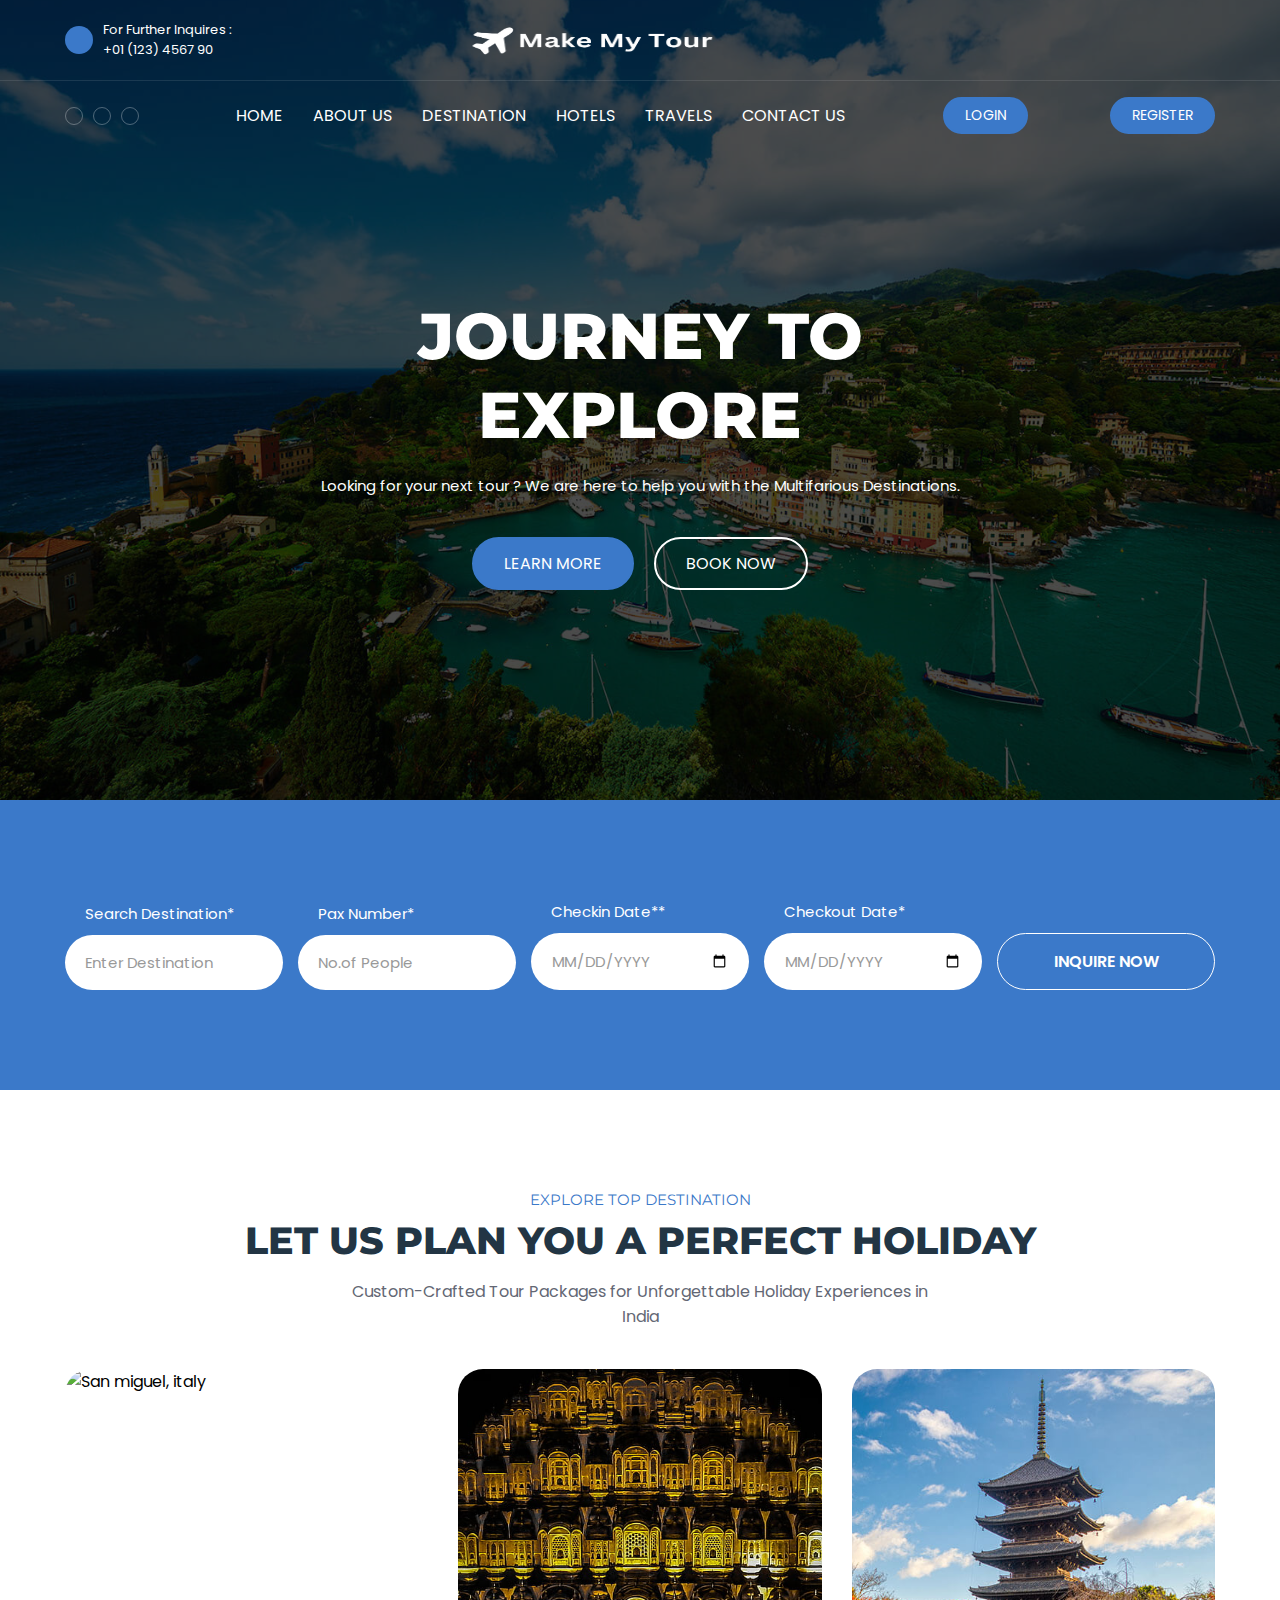
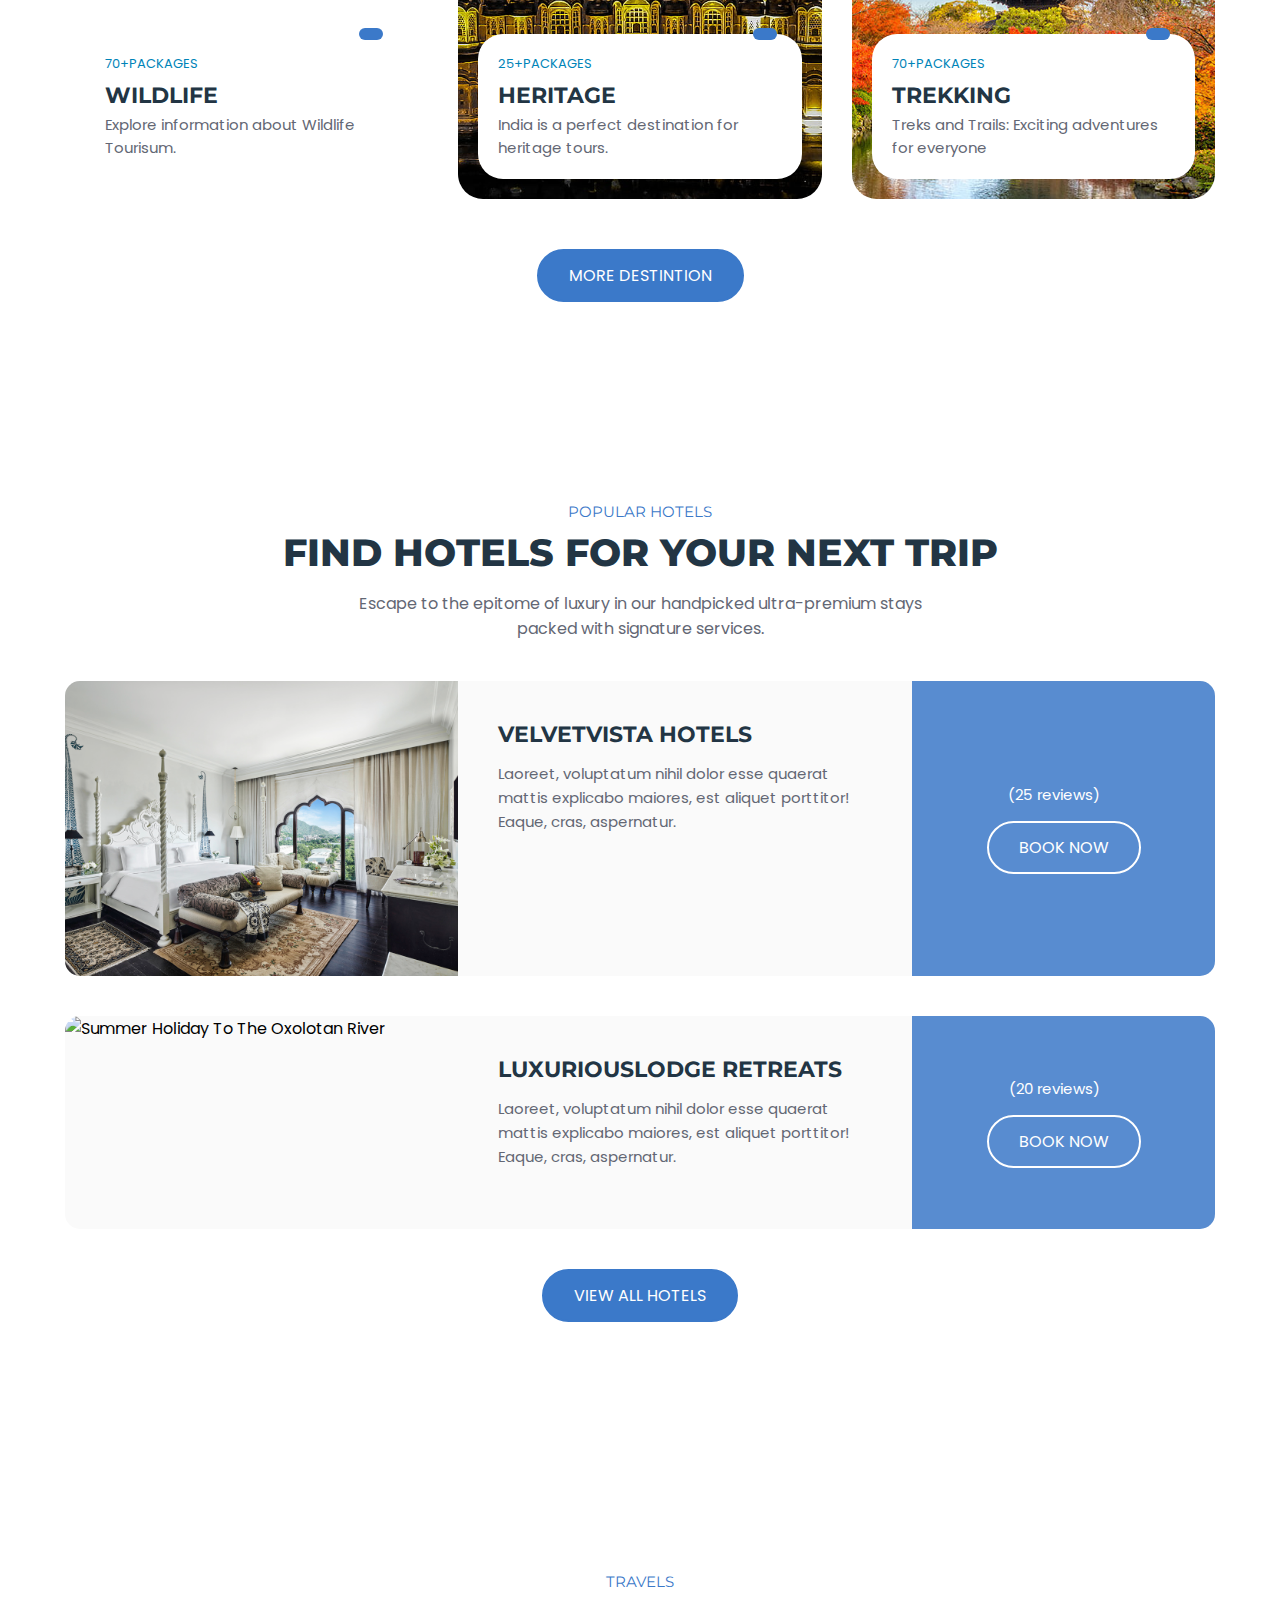
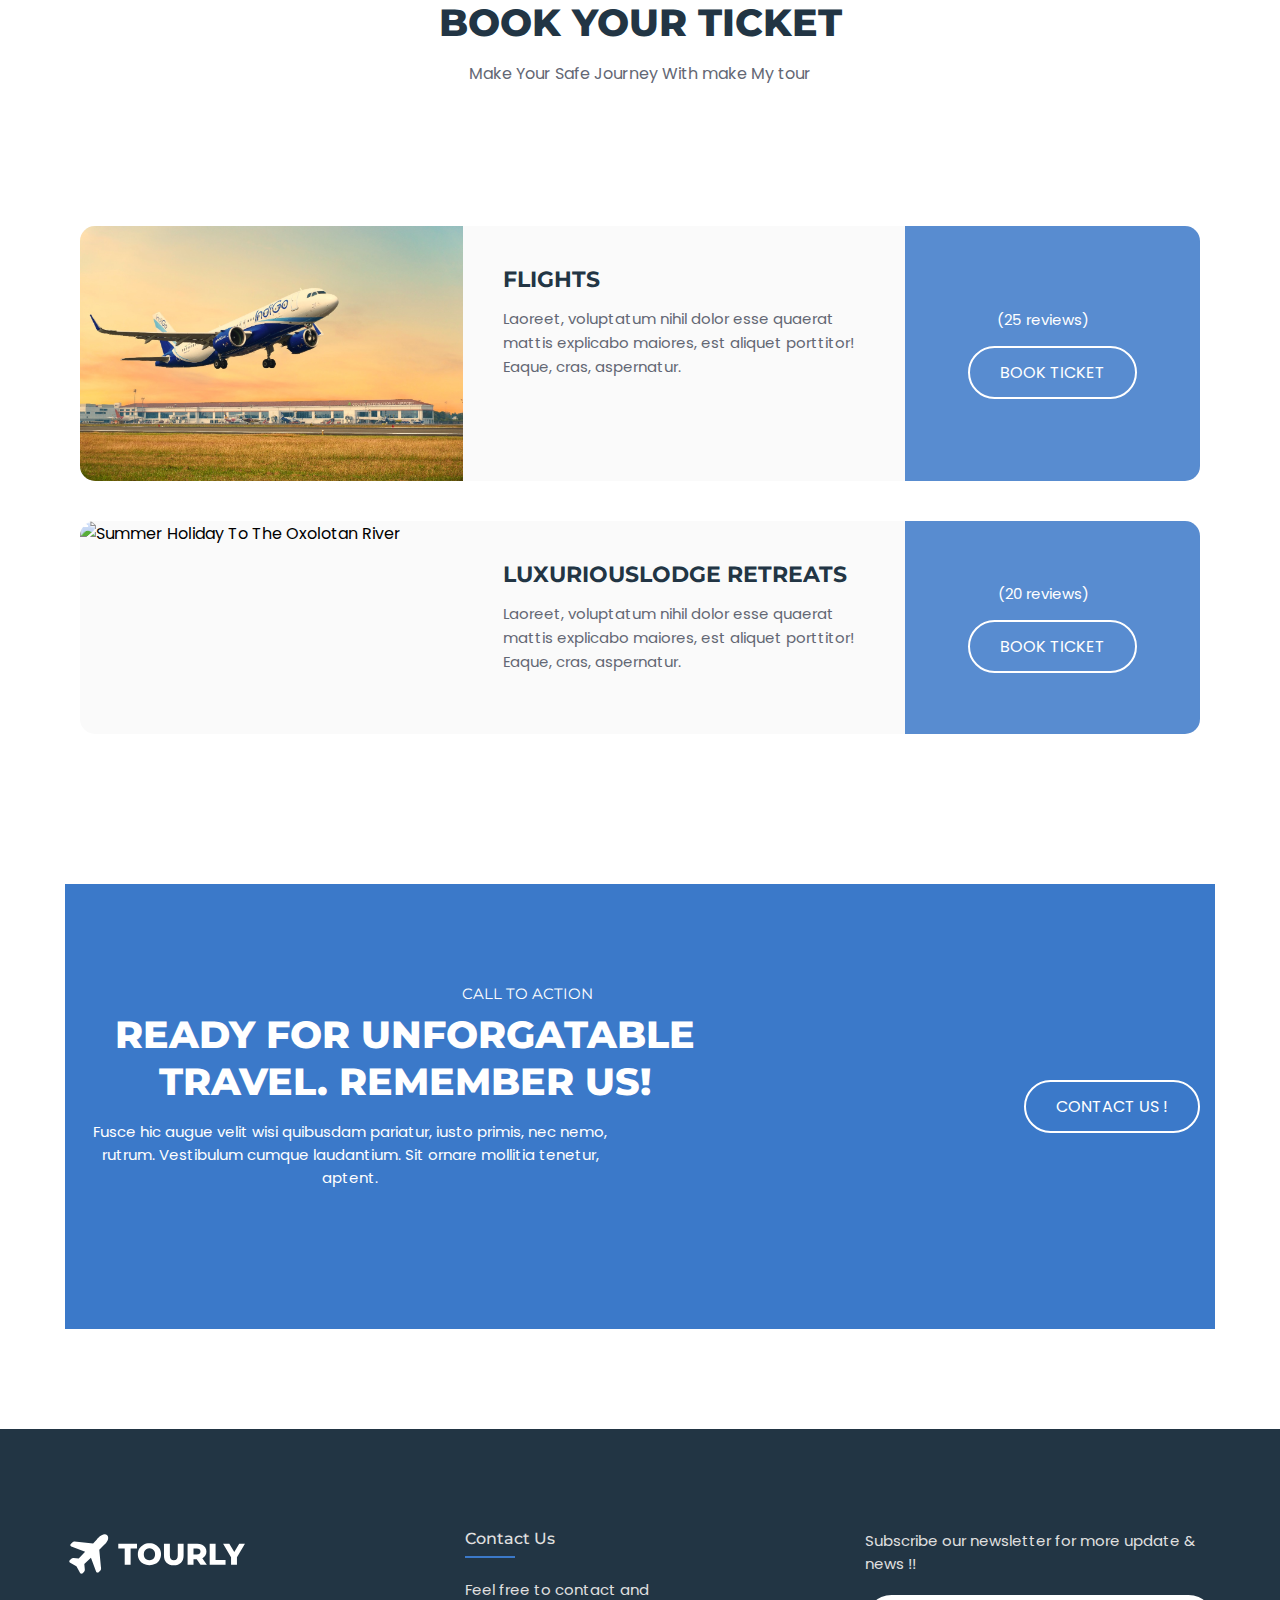
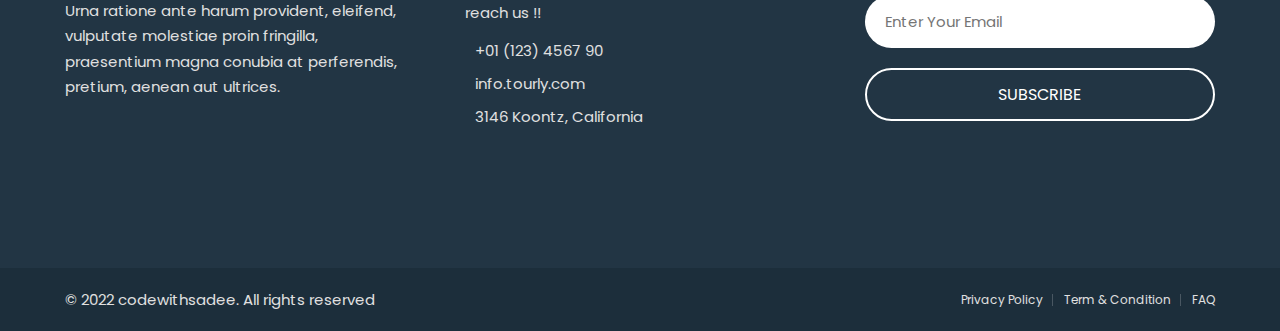
==== index.html @ c863ec4d "Add files via upload" ====
<!DOCTYPE html>
<html lang="en">

<head>
  <meta charset="UTF-8">
  <meta http-equiv="X-UA-Compatible" content="IE=edge">
  <meta name="viewport" content="width=device-width, initial-scale=1.0">
  <title>Travel agancy</title>

  <!-- 
    - favicon
  -->
  <link rel="shortcut icon" href="./favicon.svg" type="image/svg+xml">

  <!-- 
    - custom css link
  -->
  <link rel="stylesheet" href="./assets/css/style.css">

  <!-- 
    - google font link
  -->
  <link rel="preconnect" href="https://fonts.googleapis.com">
  <link rel="preconnect" href="https://fonts.gstatic.com" crossorigin>
  <link
    href="https://fonts.googleapis.com/css2?family=Montserrat:wght@500;600;700;800&family=Poppins:wght@400;500;600;700&display=swap"
    rel="stylesheet">
</head>

<body id="top">

  <!-- 
    - #HEADER
  -->

  <header class="header" data-header>

    <div class="overlay" data-overlay></div>

    <div class="header-top">
      <div class="container">

        <a href="tel:+01123456790" class="helpline-box">

          <div class="icon-box">
            <ion-icon name="call-outline"></ion-icon>
          </div>

          <div class="wrapper">
            <p class="helpline-title">For Further Inquires :</p>

            <p class="helpline-number">+01 (123) 4567 90</p>
          </div>

        </a>

        <!-- <a href="#" class="logo ">
          <img src="./assets/images/logo.svg " alt="Tourly logo"> -->
          <img src="./assets/images/text-secondary__1_-removebg-preview.png" height="50px" width="300px">
          
         
        </a>

        <div class="header-btn-group">

          <button class="search-btn" aria-label="Search">
            <ion-icon name="search"></ion-icon>
          </button>

          <button class="nav-open-btn" aria-label="Open Menu" data-nav-open-btn>
            <ion-icon name="menu-outline"></ion-icon>
          </button>

        </div>

      </div>
    </div>

    <div class="header-bottom">
      <div class="container">

        <ul class="social-list">

          <li>
            <a href="#" class="social-link">
              <ion-icon name="logo-facebook"></ion-icon>
            </a>
          </li>

          <li>
            <a href="#" class="social-link">
              <ion-icon name="logo-twitter"></ion-icon>
            </a>
          </li>

          <li>
            <a href="#" class="social-link">
              <ion-icon name="logo-youtube"></ion-icon>
            </a>
          </li>

        </ul>

        <nav class="navbar" data-navbar>

          <div class="navbar-top">

            <!-- <a href="#" class="logo">
              <img src="./assets/images/logo-blue.svg" alt="Tourly logo">
            </a> -->

            <button class="nav-close-btn" aria-label="Close Menu" data-nav-close-btn>
              <ion-icon name="close-outline"></ion-icon>
            </button>

          </div>

          <ul class="navbar-list">

            <li>
              <a href="#home" class="navbar-link" data-nav-link>home</a>
            </li>

            <li>
              <a href="#" class="navbar-link" data-nav-link>about us</a>
            </li>

            <li>
              <a href="#destination" class="navbar-link" data-nav-link>destination</a>
            </li>

            <li>
              <a href="#package" class="navbar-link" data-nav-link>Hotels</a>
            </li>

            <li>
              <a href="#gallery" class="navbar-link" data-nav-link>Travels</a>
            </li>

            <li>
              <a href="#contact" class="navbar-link" data-nav-link>contact us</a>
            </li>

          </ul>

        </nav>

        <button class="btn btn-primary">Login</button>
        <button class="btn btn-primary">Register</button>

      </div>
    </div>

  </header>





  <main>
    <article>

      <!-- 
        - #HERO
      -->

      <section class="hero" id="home">
        <div class="container">

          <h2 class="h1 hero-title">Journey to explore</h2>

          <p class="hero-text">
            Looking for your next tour ? We are here to help you with the Multifarious Destinations.
          </p>

          <div class="btn-group">
            <button class="btn btn-primary">Learn more</button>

            <button class="btn btn-secondary">Book now</button>
          </div>

        </div>
      </section>





      <!-- 
        - #TOUR SEARCH
      -->

      <section class="tour-search">
        <div class="container">

          <form action="" class="tour-search-form">

            <div class="input-wrapper">
              <label for="destination" class="input-label">Search Destination*</label>

              <input type="text" name="destination" id="destination" required placeholder="Enter Destination"
                class="input-field">
            </div>

            <div class="input-wrapper">
              <label for="people" class="input-label">Pax Number*</label>

              <input type="number" name="people" id="people" required placeholder="No.of People" class="input-field">
            </div>

            <div class="input-wrapper">
              <label for="checkin" class="input-label">Checkin Date**</label>

              <input type="date" name="checkin" id="checkin" required class="input-field">
            </div>

            <div class="input-wrapper">
              <label for="checkout" class="input-label">Checkout Date*</label>

              <input type="date" name="checkout" id="checkout" required class="input-field">
            </div>

            <button type="submit" class="btn btn-secondary">Inquire now</button>

          </form>

        </div>
      </section>





      <!-- 
        - #POPULAR
      -->

      <section class="popular" id="destination">
        <div class="container">

          <p class="section-subtitle">Explore Top Destination</p>

          <h2 class="h2 section-title">Let Us Plan You a Perfect Holiday </h2>

          <p class="section-text">
            Custom-Crafted Tour Packages for Unforgettable Holiday Experiences in India
          </p>

          <ul class="popular-list">

            <li>
              <div class="popular-card">

                <figure class="card-img">
                  <img src="./assets/tour/wildlife.jpg" alt="San miguel, italy" loading="lazy">
                </figure>

                <div class="card-content">

                  <div class="card-rating">
                    <ion-icon name="star"></ion-icon>
                    <ion-icon name="star"></ion-icon>
                    <ion-icon name="star"></ion-icon>
                    <ion-icon name="star"></ion-icon>
                    <ion-icon name="star"></ion-icon>
                  </div>

                  <p class="card-subtitle">
                    <a href="#">70+Packages</a>
                  </p>

                  <h3 class="h3 card-title">
                    <a href="#">Wildlife</a>
                  </h3>

                  <p class="card-text">
                   Explore information about Wildlife Tourisum.
                  </p>

                </div>

              </div>
            </li>

            <li>
              <div class="popular-card">

                <figure class="card-img">
                  <img src="./assets/tour/heritage.jpg" alt="Burj khalifa, dubai" loading="lazy">
                </figure>

                <div class="card-content">

                  <div class="card-rating">
                    <ion-icon name="star"></ion-icon>
                    <ion-icon name="star"></ion-icon>
                    <ion-icon name="star"></ion-icon>
                    <ion-icon name="star"></ion-icon>
                    <ion-icon name="star"></ion-icon>
                  </div>

                  <p class="card-subtitle">
                    <a href="#">25+Packages</a>
                  </p>

                  <h3 class="h3 card-title">
                    <a href="#">Heritage</a>
                  </h3>

                  <p class="card-text">
                  India is a perfect destination for heritage tours.
                  </p>

                </div>

              </div>
            </li>

            <li>
              <div class="popular-card">

                <figure class="card-img">
                  <img src="./assets/images/popular-3.jpg" alt="Kyoto temple, japan" loading="lazy">
                </figure>

                <div class="card-content">

                  <div class="card-rating">
                    <ion-icon name="star"></ion-icon>
                    <ion-icon name="star"></ion-icon>
                    <ion-icon name="star"></ion-icon>
                    <ion-icon name="star"></ion-icon>
                    <ion-icon name="star"></ion-icon>
                  </div>

                  <p class="card-subtitle">
                    <a href="#">70+Packages</a>
                  </p>

                  <h3 class="h3 card-title">
                    <a href="#">Trekking</a>
                  </h3>

                  <p class="card-text">
                    Treks and Trails: Exciting adventures for everyone
                  </p>

                </div>

              </div>
            </li>

          </ul>

          <button class="btn btn-primary">More destintion</button>

        </div>
      </section>





      <!-- 
        - #PACKAGE
      -->

      <section class="package" id="package">
        <div class="container">

          <p class="section-subtitle">Popular Hotels</p>

          <h2 class="h2 section-title">Find hotels for your next trip</h2>

          <p class="section-text">
            Escape to the epitome of luxury in our handpicked ultra-premium stays packed with signature services.
          </p>

          <ul class="package-list">

            <li>
              <div class="package-card">

                <figure class="card-banner">
                  <img src="./assets/tour/hotel2.jpg" alt="Experience The Great Holiday On Beach" loading="lazy">
                </figure>

                <div class="card-content">

                  <h3 class="h3 card-title">VelvetVista Hotels</h3>

                  <p class="card-text">
                    Laoreet, voluptatum nihil dolor esse quaerat mattis explicabo maiores, est aliquet porttitor! Eaque,
                    cras, aspernatur.
                  </p>
                </div>

                <div class="card-price">

                  <div class="wrapper">

                    <p class="reviews">(25 reviews)</p>

                    <div class="card-rating">
                      <ion-icon name="star"></ion-icon>
                      <ion-icon name="star"></ion-icon>
                      <ion-icon name="star"></ion-icon>
                      <ion-icon name="star"></ion-icon>
                      <ion-icon name="star"></ion-icon>
                    </div>

                  </div>

                 

                  <button class="btn btn-secondary">Book Now</button>

                </div>

              </div>
            </li>

            <li>
              <div class="package-card">

                <figure class="card-banner">
                  <img src="./assets/tour/hotel3.jpg" alt="Summer Holiday To The Oxolotan River" loading="lazy">
                </figure>

                <div class="card-content">

                  <h3 class="h3 card-title">LuxuriousLodge Retreats</h3>

                  <p class="card-text">
                    Laoreet, voluptatum nihil dolor esse quaerat mattis explicabo maiores, est aliquet porttitor! Eaque,
                    cras, aspernatur.
                  </p>

                 
                </div>

                <div class="card-price">

                  <div class="wrapper">

                    <p class="reviews">(20 reviews)</p>

                    <div class="card-rating">
                      <ion-icon name="star"></ion-icon>
                      <ion-icon name="star"></ion-icon>
                      <ion-icon name="star"></ion-icon>
                      <ion-icon name="star"></ion-icon>
                      <ion-icon name="star"></ion-icon>
                    </div>

                  </div>

                  

                  <button class="btn btn-secondary">Book Now</button>

                </div>

              </div>
            </li>
          <button class="btn btn-primary">View All Hotels</button>

        </div>
      </section>

      <!-- 
        - #GALLERY
      -->

      <section class="gallery" id="gallery">
        <div class="container">

          <p class="section-subtitle">Travels</p>

          <h2 class="h2 section-title">Book Your Ticket</h2>

          <p class="section-text">
            Make Your Safe Journey With make My tour
          </p>
          <section class="package" id="package">
            <div class="container">
    
             
    
              <ul class="package-list">
    
                <li>
                  <div class="package-card">
    
                    <figure class="card-banner">
                      <img src="./assets/tour/flight.jpeg" alt="Experience The Great Holiday On Beach" loading="lazy">
                    </figure>
    
                    <div class="card-content">
    
                      <h3 class="h3 card-title">Flights</h3>
    
                      <p class="card-text">
                        Laoreet, voluptatum nihil dolor esse quaerat mattis explicabo maiores, est aliquet porttitor! Eaque,
                        cras, aspernatur.
                      </p>
                    </div>
    
                    <div class="card-price">
    
                      <div class="wrapper">
    
                        <p class="reviews">(25 reviews)</p>
    
                        <div class="card-rating">
                          <ion-icon name="star"></ion-icon>
                          <ion-icon name="star"></ion-icon>
                          <ion-icon name="star"></ion-icon>
                          <ion-icon name="star"></ion-icon>
                          <ion-icon name="star"></ion-icon>
                        </div>
    
                      </div>
    
                     
    
                      <button class="btn btn-secondary">Book Ticket</button>
    
                    </div>
    
                  </div>
                </li>
    
                <li>
                  <div class="package-card">
    
                    <figure class="card-banner">
                      <img src="./assets/tour/TRAIN.cms" alt="Summer Holiday To The Oxolotan River" loading="lazy">
                    </figure>
    
                    <div class="card-content">
    
                      <h3 class="h3 card-title">LuxuriousLodge Retreats</h3>
    
                      <p class="card-text">
                        Laoreet, voluptatum nihil dolor esse quaerat mattis explicabo maiores, est aliquet porttitor! Eaque,
                        cras, aspernatur.
                      </p>
    
                     
                    </div>
    
                    <div class="card-price">
    
                      <div class="wrapper">
    
                        <p class="reviews">(20 reviews)</p>
    
                        <div class="card-rating">
                          <ion-icon name="star"></ion-icon>
                          <ion-icon name="star"></ion-icon>
                          <ion-icon name="star"></ion-icon>
                          <ion-icon name="star"></ion-icon>
                          <ion-icon name="star"></ion-icon>
                        </div>
    
                      </div>
    
                      
    
                      <button class="btn btn-secondary">Book Ticket</button>
    
                    </div>
    
                  </div>
                </li>
              
    
            </div>
          </section>
         



      <!-- 
        - #CTA
      -->

      <section class="cta" id="contact">
        <div class="container">

          <div class="cta-content">
            <p class="section-subtitle">Call To Action</p>

            <h2 class="h2 section-title">Ready For Unforgatable Travel. Remember Us!</h2>

            <p class="section-text">
              Fusce hic augue velit wisi quibusdam pariatur, iusto primis, nec nemo, rutrum. Vestibulum cumque
              laudantium. Sit ornare
              mollitia tenetur, aptent.
            </p>
          </div>

          <button class="btn btn-secondary">Contact Us !</button>

        </div>
      </section>

    </article>
  </main>





  <!-- 
    - #FOOTER
  -->

  <footer class="footer">

    <div class="footer-top">
      <div class="container">

        <div class="footer-brand">

          <a href="#" class="logo">
            <img src="./assets/images/logo.svg" alt="Tourly logo">
          </a>

          <p class="footer-text">
            Urna ratione ante harum provident, eleifend, vulputate molestiae proin fringilla, praesentium magna conubia
            at
            perferendis, pretium, aenean aut ultrices.
          </p>

        </div>

        <div class="footer-contact">

          <h4 class="contact-title">Contact Us</h4>

          <p class="contact-text">
            Feel free to contact and reach us !!
          </p>

          <ul>

            <li class="contact-item">
              <ion-icon name="call-outline"></ion-icon>

              <a href="tel:+01123456790" class="contact-link">+01 (123) 4567 90</a>
            </li>

            <li class="contact-item">
              <ion-icon name="mail-outline"></ion-icon>

              <a href="mailto:info.tourly.com" class="contact-link">info.tourly.com</a>
            </li>

            <li class="contact-item">
              <ion-icon name="location-outline"></ion-icon>

              <address>3146 Koontz, California</address>
            </li>

          </ul>

        </div>

        <div class="footer-form">

          <p class="form-text">
            Subscribe our newsletter for more update & news !!
          </p>

          <form action="" class="form-wrapper">
            <input type="email" name="email" class="input-field" placeholder="Enter Your Email" required>

            <button type="submit" class="btn btn-secondary">Subscribe</button>
          </form>

        </div>

      </div>
    </div>

    <div class="footer-bottom">
      <div class="container">

        <p class="copyright">
          &copy; 2022 <a href="">codewithsadee</a>. All rights reserved
        </p>

        <ul class="footer-bottom-list">

          <li>
            <a href="#" class="footer-bottom-link">Privacy Policy</a>
          </li>

          <li>
            <a href="#" class="footer-bottom-link">Term & Condition</a>
          </li>

          <li>
            <a href="#" class="footer-bottom-link">FAQ</a>
          </li>

        </ul>

      </div>
    </div>

  </footer>





  <!-- 
    - #GO TO TOP
  -->

  <a href="#top" class="go-top" data-go-top>
    <ion-icon name="chevron-up-outline"></ion-icon>
  </a>





  <!-- 
    - custom js link
  -->
  <script src="./assets/js/script.js"></script>

  <!-- 
    - ionicon link
  -->
  <script type="module" src="https://unpkg.com/ionicons@5.5.2/dist/ionicons/ionicons.esm.js"></script>
  <script nomodule src="https://unpkg.com/ionicons@5.5.2/dist/ionicons/ionicons.js"></script>

</body>

</html>
---- assets/css/style.css ----
:root {



  --united-nations-blue: hsl(214, 56%, 58%);
  --bright-navy-blue: hsl(214, 57%, 51%);
  --spanish-gray: hsl(0, 0%, 60%);
  --black-coral: hsl(225, 8%, 42%);
  --oxford-blue: hsl(208, 97%, 12%);
  --yale-blue: hsl(214, 72%, 33%);
  --blue-ncs: hsl(197, 100%, 36%);
  --gunmetal: hsl(206, 34%, 20%);
  --gainsboro: hsl(0, 0%, 88%);
  --cultured: hsl(0, 0%, 98%);
  --white: hsl(0, 0%, 100%);
  --black: hsl(0, 0%, 0%);
  --onyx: hsl(0, 0%, 25%);
  --jet: hsl(0, 0%, 20%);

 

  --ff-poppins: "Poppins", sans-serif;
  --ff-montserrat: "Montserrat", sans-serif;

  --fs-1: calc(20px + 3.5vw);
  --fs-2: calc(18px + 1.6vw);
  --fs-3: calc(16px + 0.45vw);
  --fs-4: 15px;
  --fs-5: 14px;
  --fs-6: 13px;
  --fs-7: 12px;
  --fs-8: 11px;

  --fw-500: 500;
  --fw-600: 600;
  --fw-700: 700;
  --fw-800: 800;

  /**
   * transition
   */

  --transition: 0.25s ease-in-out;

  /**
   * spacing
   */

  --section-padding: 60px;

  /**
   * border-radius
   */

  --radius-15: 15px;
  --radius-25: 25px;

}





/*-----------------------------------*\
 * #RESET
\*-----------------------------------*/

*, *::before, *::after {
  margin: 0;
  padding: 0;
  box-sizing: border-box;
}

li { list-style: none; }

a { text-decoration: none; }

a,
img,
span,
input,
label,
button,
ion-icon { display: block; }

input,
button {
  background: none;
  border: none;
  font: inherit;
}

button { cursor: pointer; }

input { width: 100%; }

ion-icon { pointer-events: none; }

html {
  font-family: var(--ff-poppins);
  scroll-behavior: smooth;
}

body { background: var(--white); }





/*-----------------------------------*\
 * #REUSED STYLE
\*-----------------------------------*/

.container { padding-inline: 15px; }

.btn {
  color: var(--white);
  text-transform: uppercase;
  font-size: var(--fs-5);
  border-radius: 100px;
  padding: var(--padding, 8px 18px);
  border: var(--border-width, 2px) solid transparent;
  transition: var(--transition);
}

.btn-primary {
  background: var(--bright-navy-blue);
  border-color: var(--bright-navy-blue);
}

.btn-primary:is(:hover, :focus) {
  background: var(--yale-blue);
  border-color: var(--yale-blue);
}

.btn-secondary { border-color: var(--white); }

.btn-secondary:is(:hover, :focus) { background: hsla(0, 0%, 100%, 0.1); }

.h1,
.h2,
.h3 {
  font-weight: var(--fw-800);
  font-family: var(--ff-montserrat);
  text-transform: uppercase;
}

.h1 {
  color: var(--white);
  font-size: var(--fs-1);
}

.h2,
.h3 { color: var(--gunmetal); }

.h2 { font-size: var(--fs-2); }

.h3 {
  font-size: var(--fs-3);
  font-weight: var(--fw-700);
}

.section-subtitle {
  color: var(--bright-navy-blue);
  font-size: var(--fs-5);
  text-transform: uppercase;
  font-family: var(--ff-montserrat);
  margin-bottom: 8px;
}

.section-title { margin-bottom: 15px; }

.section-text {
  color: var(--black-coral);
  margin-bottom: 30px;
}

.card-text {
  color: var(--black-coral);
  font-size: var(--fs-5);
}





/*-----------------------------------*\
 * #HEADER
\*-----------------------------------*/

.header {
  position: absolute;
  top: 0;
  left: 0;
  width: 100%;
  padding-top: 61px;
  z-index: 4;
}

.header-top {
  position: absolute;
  top: 0;
  left: 0;
  width: 100%;
  transition: var(--transition);
  border-bottom: 1px solid hsla(0, 0%, 100%, 0.1);
  padding-block: 15px;
  z-index: 1;
}

.header.active .header-top {
  position: fixed;
  background: var(--gunmetal);
}

.header-top .container {
  display: grid;
  grid-template-columns: repeat(3, 1fr);
  justify-items: flex-start;
  align-items: center;
}

.helpline-box .wrapper { display: none; }

.helpline-box .icon-box {
  background: var(--bright-navy-blue);
  padding: 6px;
  border-radius: 50%;
  color: var(--white);
}

.helpline-box .icon-box ion-icon { --ionicon-stroke-width: 40px; }

.header-top .logo { margin-inline: auto; }

.header-top .logo img { max-width: 100px; }

.header-btn-group {
  justify-self: flex-end;
  display: flex;
  align-items: center;
  gap: 10px;
  color: var(--white);
}

.search-btn,
.nav-open-btn {
  font-size: 30px;
  color: inherit;
}

.search-btn { font-size: 20px; }

.header-bottom { border-bottom: 1px solid hsla(0, 0%, 100%, 0.1); }

.header-bottom .container {
  display: flex;
  justify-content: space-between;
  align-items: center;
  padding-block: 15px;
}

.social-list {
  display: flex;
  align-items: center;
  gap: 5px;
}

.social-link {
  color: var(--white);
  padding: 8px;
  border: 1px solid hsla(0, 0%, 100%, 0.3);
  border-radius: 50%;
  font-size: 15px;
  transition: var(--transition);
}

.social-link:is(:hover, :focus) { background: hsla(0, 0%, 100%, 0.2); }

.header .btn { --padding: 4px 20px; }

.header .navbar {
  position: fixed;
  top: 0;
  right: -300px;
  width: 100%;
  max-width: 300px;
  height: 100%;
  background: var(--white);
  visibility: hidden;
  pointer-events: none;
  transition: 0.15s ease-in;
  z-index: 3;
}

.navbar.active {
  right: 0;
  visibility: visible;
  pointer-events: all;
  transition: 0.25s ease-out;
}

.navbar-top {
  display: flex;
  justify-content: space-between;
  align-items: center;
  padding: 40px 15px;
}

.navbar-top .logo img { width: 150px; }

.nav-close-btn {
  font-size: 20px;
  color: var(--bright-navy-blue);
}

.nav-close-btn ion-icon { --ionicon-stroke-width: 80px; }

.navbar-list { border-top: 1px solid hsla(0, 0%, 0%, 0.1); }

.navbar-list li { border-bottom: 1px solid hsla(0, 0%, 0%, 0.1); }

.navbar-link {
  padding: 15px 20px;
  color: var(--jet);
  font-weight: var(--fw-500);
  font-size: var(--fs-4);
  transition: var(--transition);
  text-transform: capitalize;
}

.navbar-link:is(:hover, :focus) { color: var(--bright-navy-blue); }

.overlay {
  position: fixed;
  inset: 0;
  background: var(--black);
  opacity: 0;
  pointer-events: none;
  z-index: 2;
  transition: var(--transition);
}

.overlay.active {
  opacity: 0.7;
  pointer-events: all;
}





/*-----------------------------------*\
 * #HERO
\*-----------------------------------*/

.hero {
  background-image: url("../images/hero-banner.jpg");
  background-repeat: no-repeat;
  background-size: cover;
  background-position: center;
  background-color: hsla(0, 0%, 0%, 0.7);
  background-blend-mode: overlay;
  display: grid;
  place-items: center;
  min-height: 600px;
  text-align: center;
  padding-top: 125px;
}

.hero-title { margin-bottom: 20px; }

.hero-text {
  color: var(--white);
  font-size: var(--fs-5);
  margin-bottom: 40px;
}

.btn-group {
  display: flex;
  flex-wrap: wrap;
  justify-content: center;
  align-items: center;
  gap: 10px;
}





/*-----------------------------------*\
 * #TOUR SEARCH
\*-----------------------------------*/

.tour-search {
  background: var(--bright-navy-blue);
  padding-block: var(--section-padding);
}

.tour-search-form .input-label {
  color: var(--white);
  font-size: var(--fs-4);
  margin-left: 20px;
  margin-bottom: 10px;
}

.tour-search-form .input-field {
  background: var(--white);
  padding: 10px 15px;
  font-size: var(--fs-5);
  border-radius: 50px;
}

.tour-search-form .input-field::placeholder { color: var(--spanish-gray); }

.tour-search-form .input-field::-webkit-datetime-edit {
  color: var(--spanish-gray);
  text-transform: uppercase;
}

.tour-search-form .input-wrapper { margin-bottom: 15px; }

.tour-search .btn {
  width: 100%;
  --border-width: 1px;
  font-weight: var(--fw-600);
  margin-top: 35px;
}





/*-----------------------------------*\
 * #POPULAR
\*-----------------------------------*/

.popular { padding-block: var(--section-padding); }

.popular-list,
.popular-list > li:not(:last-child) { margin-bottom: 30px; }

.popular-card {
  position: relative;
  overflow: hidden;
  border-radius: var(--radius-25);
  height: 430px;
}

.popular-card .card-img { height: 100%; }

.popular-card .card-img img {
  width: 100%;
  height: 100%;
  object-fit: cover;
}

.popular-card .card-content {
  position: absolute;
  bottom: 20px;
  left: 20px;
  right: 20px;
  background: var(--white);
  border-radius: var(--radius-25);
  padding: 20px;
}


.popular-card .card-rating {
  background: var(--bright-navy-blue);
  color: var(--white);
  position: absolute;
  top: 0;
  right: 25px;
  display: flex;
  align-items: center;
  gap: 1px;
  transform: translateY(-50%);
  padding: 6px 10px;
  border-radius: 20px;
  font-size: 14px;
}

.popular-card .card-subtitle {
  color: var(--blue-ncs);
  font-size: var(--fs-6);
  text-transform: uppercase;
  margin-bottom: 8px;
}

.popular-card .card-title { margin-bottom: 5px; }

.popular-card :is(.card-subtitle, .card-title) > a { color: inherit; }

.popular .btn { margin-inline: auto; }





/*-----------------------------------*\
 * #PACKAGE
\*-----------------------------------*/

.package { padding-block: var(--section-padding); }

.package-list { margin-bottom: 40px; }

.package-list > li:not(:last-child) { margin-bottom: 30px; }

.package-card {
  background: var(--cultured);
  overflow: hidden;
  border-radius: 15px;
}

.package-card .card-banner { height: 250px; }

.package-card .card-banner img {
  width: 100%;
  height: 100%;
  object-fit: cover;
}

.package-card .card-content { padding: 30px 20px; }

.package-card .card-title { margin-bottom: 15px; }

.package-card .card-text {
  line-height: 1.6;
  margin-bottom: 20px;
}

.card-meta-list {
  background: var(--white);
  max-width: max-content;
  display: flex;
  flex-wrap: wrap;
  justify-content: center;
  align-items: center;
  padding: 8px;
  box-shadow: 0 0 5px hsla(0, 0%, 0%, 0.15);
  border-radius: 50px;
}

.card-meta-item { position: relative; }

.card-meta-item:not(:last-child)::after {
  content: "";
  position: absolute;
  top: 4px;
  right: -1px;
  bottom: 4px;
  width: 1px;
  background: hsla(0, 0%, 0%, 0.3);
}

.meta-box {
  display: flex;
  justify-content: center;
  align-items: center;
  gap: 5px;
  padding-inline: 9px;
  color: var(--black-coral);
  font-size: var(--fs-8);
}

.meta-box > ion-icon {
  color: var(--bright-navy-blue);
  font-size: 13px;
}

.package-card .card-price {
  background: var(--united-nations-blue);
  color: var(--white);
  padding: 25px 20px;
  text-align: center;
}

.package-card .card-price .wrapper {
  display: flex;
  flex-wrap: wrap;
  justify-content: center;
  align-items: center;
  gap: 5px 15px;
  margin-bottom: 10px;
}

.package-card .card-price .reviews { font-size: var(--fs-5); }

.package-card .card-rating {
  display: flex;
  justify-content: center;
  align-items: center;
  gap: 1px;
  font-size: 14px;
}

.package-card .card-rating ion-icon:last-child { color: hsl(0, 0%, 80%); }

.package-card .price {
  font-size: var(--fs-2);
  font-family: var(--ff-montserrat);
  font-weight: var(--fw-800);
  margin-bottom: 20px;
}

.package-card .price span {
  font-size: var(--fs-7);
  font-weight: initial;
}

.package .btn { margin-inline: auto; }





/*-----------------------------------*\
 * #GALLERY
\*-----------------------------------*/

.gallery { padding-block: var(--section-padding); }

.gallery-list {
  display: grid;
  grid-template-columns: 1fr 1fr;
  gap: 10px;
}

.gallery-image {
  width: 100%;
  height: 100%;
  border-radius: var(--radius-15);
  overflow: hidden;
}

.gallery-item:nth-child(3) { grid-area: 1 / 2 / 3 / 3; }

.gallery-image img {
  width: 100%;
  height: 100%;
  object-fit: cover;
}





/*-----------------------------------*\
 * #CTA
\*-----------------------------------*/

.cta {
  background: var(--bright-navy-blue);
  padding-block: var(--section-padding);
}

.cta :is(.section-subtitle, .section-title, .section-text) { color: var(--white); }

.cta .section-text { font-size: var(--fs-5); }





/*-----------------------------------*\
 * #FOOTER
\*-----------------------------------*/

.footer-top {
  background: var(--gunmetal);
  padding-block: var(--section-padding);
  color: var(--gainsboro);
}

.footer-brand { margin-bottom: 30px; }

.footer-brand img { width: 180px; }

.footer-brand .logo { margin-bottom: 20px; }

.footer-text {
  font-size: var(--fs-5);
  line-height: 1.7;
}

.footer-contact { margin-bottom: 30px; }

.contact-title {
  position: relative;
  font-family: var(--ff-montserrat);
  font-weight: var(--fw-500);
  margin-bottom: 30px;
}

.contact-title::after {
  content: "";
  position: absolute;
  bottom: -10px;
  left: 0;
  width: 50px;
  height: 2px;
  background: var(--bright-navy-blue);
}

.contact-text {
  font-size: var(--fs-5);
  margin-bottom: 15px;
  max-width: 200px;
}

.contact-item {
  display: flex;
  justify-content: flex-start;
  align-items: center;
  gap: 10px;
  margin-bottom: 10px;
}

.contact-item ion-icon { --ionicon-stroke-width: 40px; }

.contact-link,
address {
  font-style: normal;
  color: var(--gainsboro);
  font-size: var(--fs-5);
}

.contact-link:is(:hover, :focus) { color: var(--white); }

.form-text {
  font-size: var(--fs-5);
  margin-bottom: 20px;
}

.footer-form .input-field {
  background: var(--white);
  font-size: var(--fs-5);
  padding: 15px 20px;
  border-radius: 100px;
  margin-bottom: 10px;
}

.footer-form .btn { width: 100%; }

.footer-bottom {
  --gunmetal: hsl(205, 36%, 17%);
  background: var(--gunmetal);
  padding-block: 20px;
  text-align: center;
}

.copyright {
  color: var(--gainsboro);
  font-size: var(--fs-5);
  margin-bottom: 10px;
}

.copyright a {
  color: inherit;
  display: inline-block;
}

.copyright a:is(:hover, :focus) { color: var(--white); }

.footer-bottom-list {
  display: flex;
  align-items: center;
  justify-content: center;
  gap: 21px;
}

.footer-bottom-list > li { position: relative; }

.footer-bottom-list > li:not(:last-child)::after {
  content: "";
  position: absolute;
  top: 3px;
  right: -10px;
  bottom: 3px;
  width: 1px;
  background: hsla(0, 0%, 100%, 0.2);
}

.footer-bottom-link {
  color: var(--gainsboro);
  font-size: var(--fs-7);
  transition: var(--transition);
}

.footer-bottom-link:is(:hover, :focus) { color: var(--white); }





/*-----------------------------------*\
 * #GO TO TOP
\*-----------------------------------*/

.go-top {
  position: fixed;
  bottom: 15px;
  right: 15px;
  width: 35px;
  height: 35px;
  background: var(--bright-navy-blue);
  color: var(--white);
  display: grid;
  place-items: center;
  font-size: 18px;
  border-radius: 6px;
  box-shadow: 0 1px 3px hsla(0, 0%, 0%, 0.5);
  opacity: 0;
  transform: translateY(10px);
  visibility: hidden;
  transition: var(--transition);
}

.go-top.active {
  opacity: 0.8;
  transform: translateY(0);
  visibility: visible;
}

.go-top:is(:hover, :focus) { opacity: 1; }





/*-----------------------------------*\
 * #MEDIA QUERIES
\*-----------------------------------*/

/**
 * responsive for larger than 580px screen
 */

@media (min-width: 580px) {

  /**
   * REUSED STYLE
   */

  .container {
    max-width: 580px;
    margin-inline: auto;
  }

  .btn {
    --fs-5: 16px;
    --padding: 12px 30px;
  }

  section:not(.cta) :is(.section-subtitle, .section-title, .section-text) {
    text-align: center;
  }

  .section-text { margin-bottom: 40px; }

  .card-text { --fs-5: 15px; }



  /**
   * HEADER
   */

  .header { padding-top: 83px; }

  .helpline-box .icon-box { padding: 14px; }

  .header-top .logo img { max-width: unset; }

  .search-btn { font-size: 30px; }

  .nav-open-btn { font-size: 40px; }

  .header .btn {
    --fs-5: 14px;
    --padding: 6px 20px;
  }



  /**
   * HERO
   */

  .hero {
    min-height: 800px;
    padding-top: 85px;
  }

  .hero-text { --fs-5: 15px; }

  .btn-group { gap: 20px; }



  /**
   * TOUR SEARCH
   */

  .tour-search-form {
    display: grid;
    grid-template-columns: 1fr 1fr;
    align-items: flex-end;
    gap: 15px;
  }

  .tour-search-form .input-wrapper { margin-bottom: 0; }

  .tour-search-form .input-field { padding: 16px 20px; }

  .tour-search .btn {
    grid-column: span 2;
    margin-top: 20px;
  }



  /**
   * POPULAR
   */

  .popular-card .card-content { right: auto; }



  /**
   * FOOTER
   */

  .footer .container {
    display: grid;
    grid-template-columns: 1fr 1fr;
    gap: 30px;
  }

  .footer-form { grid-column: span 2; }

  .footer-bottom { text-align: left; }

  .copyright { margin-bottom: 0; }

  .footer-bottom-list { justify-content: flex-end; }

}





/**
 * responsive for larger than 768px screen
 */

@media (min-width: 768px) {

  /**
   * CUSTOM PROPERTY
   */

  :root {

    /**
     * typography
     */

    --fs-5: 15px;

  }



  /**
   * REUSED STYLE
   */

  .container { max-width: 800px; }

  .section-text {
    max-width: 60ch;
    margin-inline: auto;
  }



  /**
   * HEADER
   */

  .helpline-box {
    display: flex;
    justify-content: flex-start;
    align-items: center;
    gap: 10px;
  }

  .helpline-box .wrapper {
    display: block;
    color: var(--white);
    font-size: var(--fs-6);
  }

  .social-list { gap: 10px; }



  /**
   * POPULAR
   */

  .popular-list {
    display: grid;
    grid-template-columns: 1fr 1fr;
    gap: 30px;
    margin-bottom: 50px;
  }

  .popular-list > li:not(:last-child) { margin-bottom: 0; }

  .popular-card .card-content { right: 20px; }



  /**
   * PACKAGE
   */

  .package-list { margin-bottom: 50px; }

  .package-list > li:not(:last-child) { margin-bottom: 40px; }

  .package-card {
    display: grid;
    grid-template-columns: 1.3fr 1.5fr 1fr;
  }

  .package-card .card-banner { height: 100%; }

  .package-card .card-content { padding: 40px; }

  .package-card .card-price {
    display: grid;
    place-content: center;
  }

  .package-card .card-price .wrapper { margin-bottom: 15px; }



  /**
   * GALLERY
   */

  .gallery { padding-bottom: calc(var(--section-padding * 2)); }

  .gallery-list {
    grid-template-columns: repeat(3, 1fr);
    gap: 20px;
  }

  .gallery-image { border-radius: var(--radius-25); }



  /**
   * CTA
   */

  .cta .container {
    display: flex;
    justify-content: space-between;
    align-items: center;
  }

  .cta-content { width: calc(100% - 225px); }

  .cta .section-text { margin-inline: 0; }



  /**
   * FOOTER
   */

  .form-wrapper {
    display: flex;
    justify-content: flex-start;
    align-items: center;
    gap: 20px;
  }

  .footer-form .input-field { margin-bottom: 0; }

  .footer-form .btn { width: max-content; }

}





/**
 * responsive for larger than 992px screen
 */

@media (min-width: 992px) {

  /**
   * REUSED STYLE
   */

  .container { max-width: 1050px; }



  /**
   * HEADER
   */

  .header.active .header-top {
    position: unset;
    background: unset;
  }

  .nav-open-btn,
  .navbar-top { display: none; }

  .header-bottom { border-bottom: none; }

  .header.active .header-bottom {
    position: fixed;
    top: 0;
    left: 0;
    width: 100%;
    background: var(--white);
    color: var(--onyx);
    box-shadow: 0 2px 5px hsla(0, 0%, 0%, 0.08);
    transition: var(--transition);
  }

  .header-bottom .container { padding-block: 0; }

  .header .navbar { all: unset; }

  .navbar-list {
    border-top: none;
    display: flex;
    justify-content: center;
    align-items: center;
  }

  .navbar-list li { border-bottom: none; }

  .navbar-link {
    color: var(--white);
    --fs-4: 16px;
    font-weight: unset;
    text-transform: uppercase;
    padding: 20px 15px;
  }

  .header.active .navbar-link { color: var(--onyx); }

  .header.active .navbar-link:is(:hover, :focus) { color: var(--bright-navy-blue); }

  .header.active .social-link {
    color: var(--onyx);
    border-color: hsla(0, 0%, 0%, 0.15);
  }

  .overlay { display: none; }



  /**
   * HERO
   */

  .hero .container { max-width: 740px; }



  /**
   * TOUR SEARCH
   */

  .tour-search-form { grid-template-columns: repeat(5, 1fr); }

  .tour-search .btn {
    --padding: 15px;
    grid-column: unset;
    margin-top: 0;
  }



  /**
   * POPULAR
   */

  .popular-list { grid-template-columns: repeat(3, 1fr); }



  /**
   * PACKAGE
   */

  .meta-box { --fs-8: 13px; }

  .meta-box > ion-icon { font-size: 15px; }



  /**
   * CTA 
   */

  .cta .section-title { max-width: 25ch; }



  /**
   * FOOTER
   */

  .footer-top .container {
    grid-template-columns: repeat(3, 1fr);
    gap: 50px;
  }

  .footer-form { grid-column: unset; }

  .form-wrapper { flex-direction: column; }

  .footer-form .btn { width: 100%; }

}





/**
 * responsive for larger than 1200px screen
 */

@media (min-width: 1200px) {

  /**
   * CUSTOM PROPERTY
   */

  :root {

    /**
     * spacing
     */

    --section-padding: 100px;

  }



  /**
   * REUSED STYLE
   */

  .container { max-width: 1180px; }

}
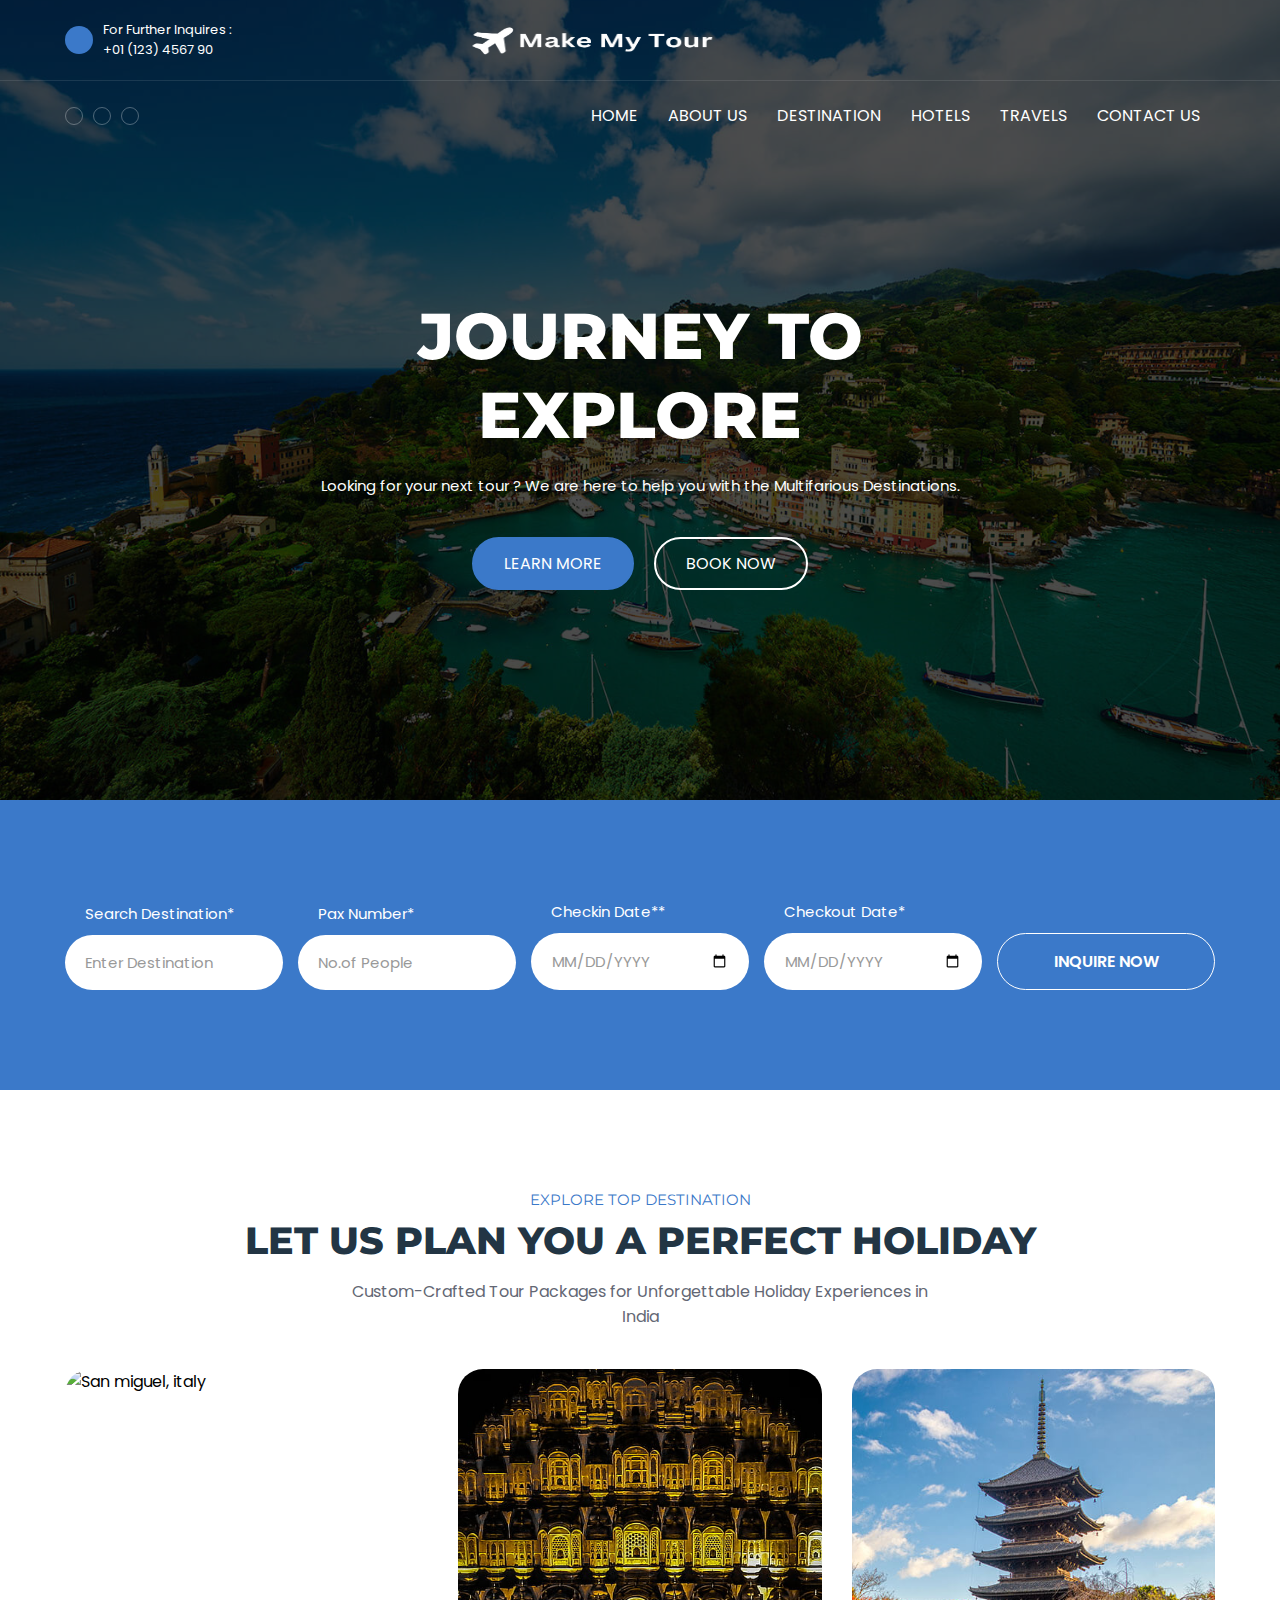
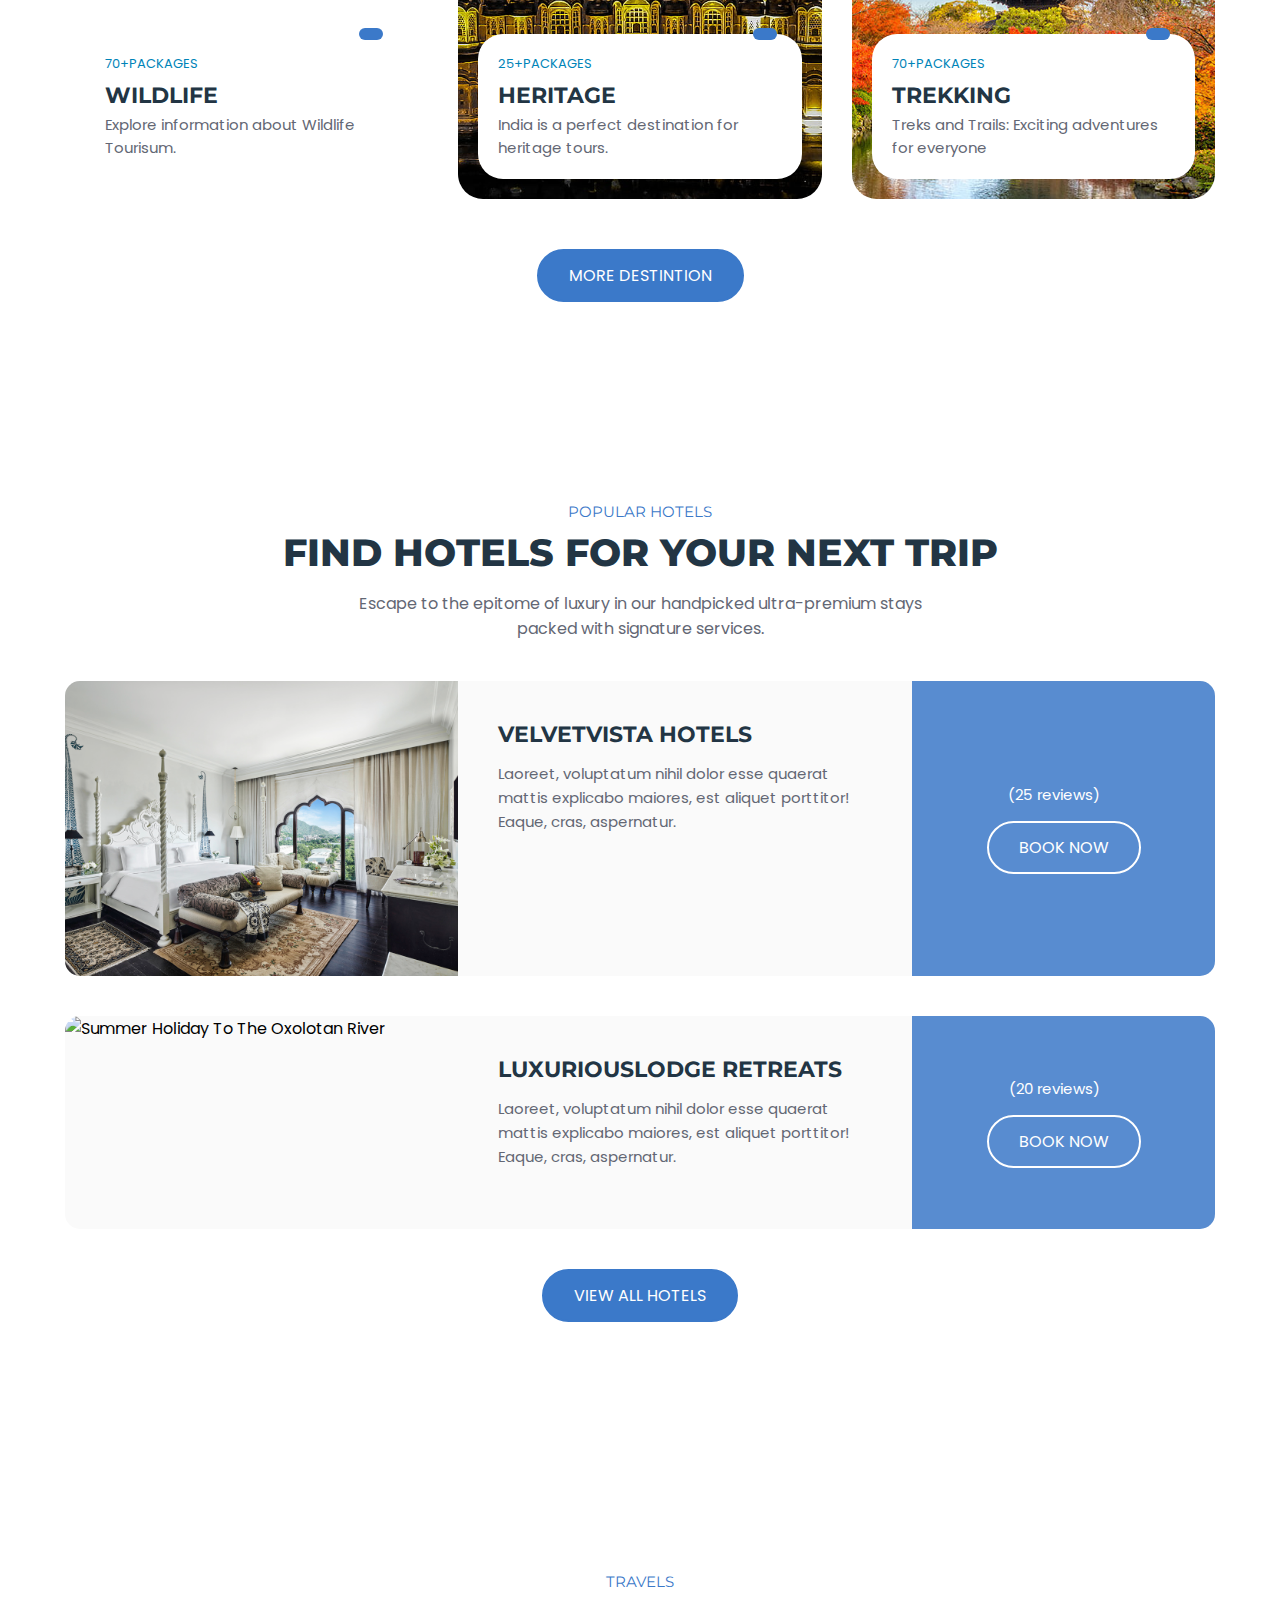
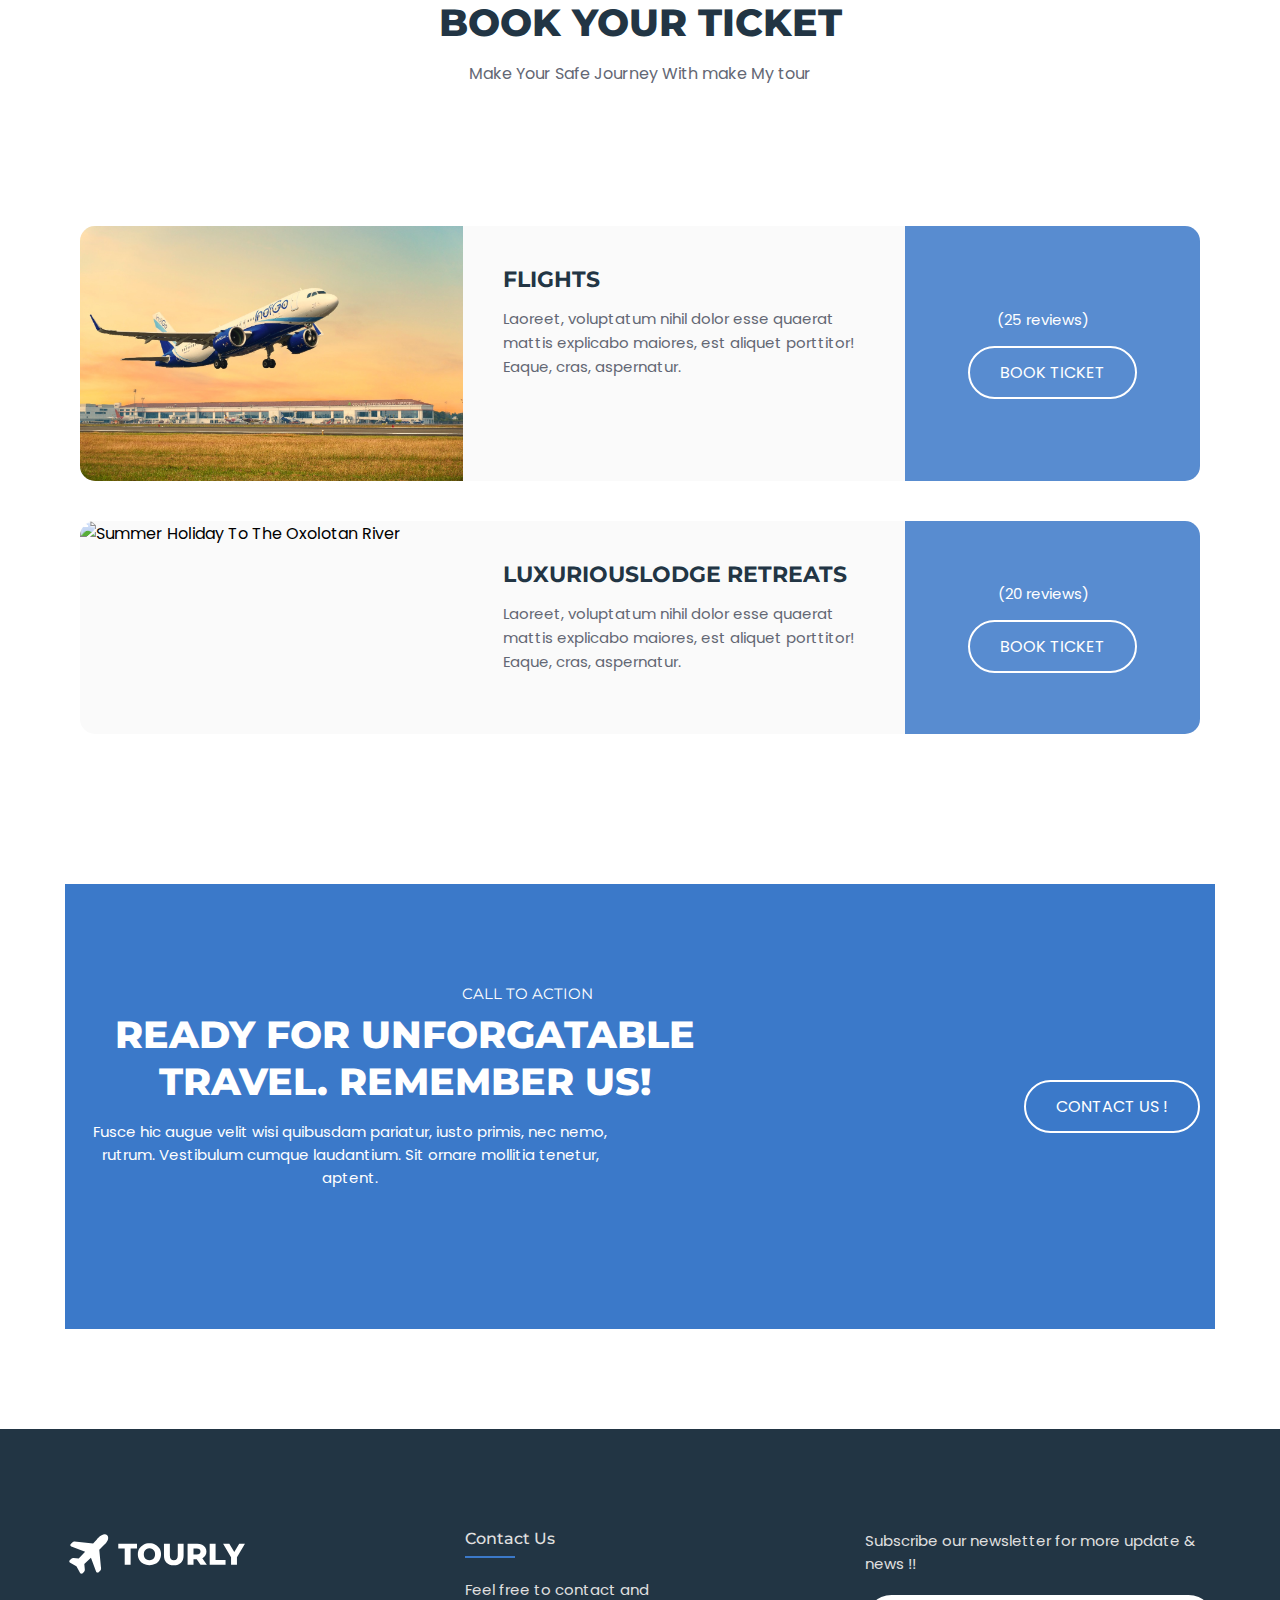
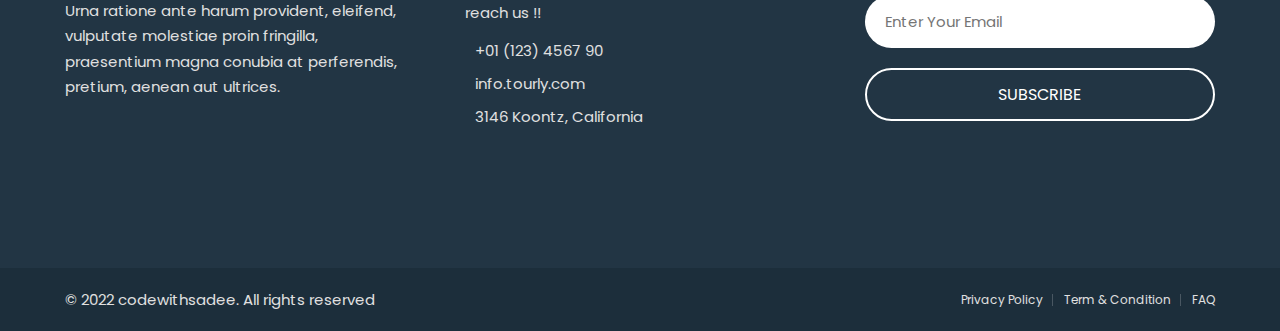
==== commit 9984b17f: "update" ====
--- a/index.html
+++ b/index.html
@@ -145,8 +145,8 @@
 
         </nav>
 
-        <button class="btn btn-primary">Login</button>
-        <button class="btn btn-primary">Register</button>
+        <!-- <button class="btn btn-primary">Login</button>
+        <button class="btn btn-primary">Register</button> -->
 
       </div>
     </div>
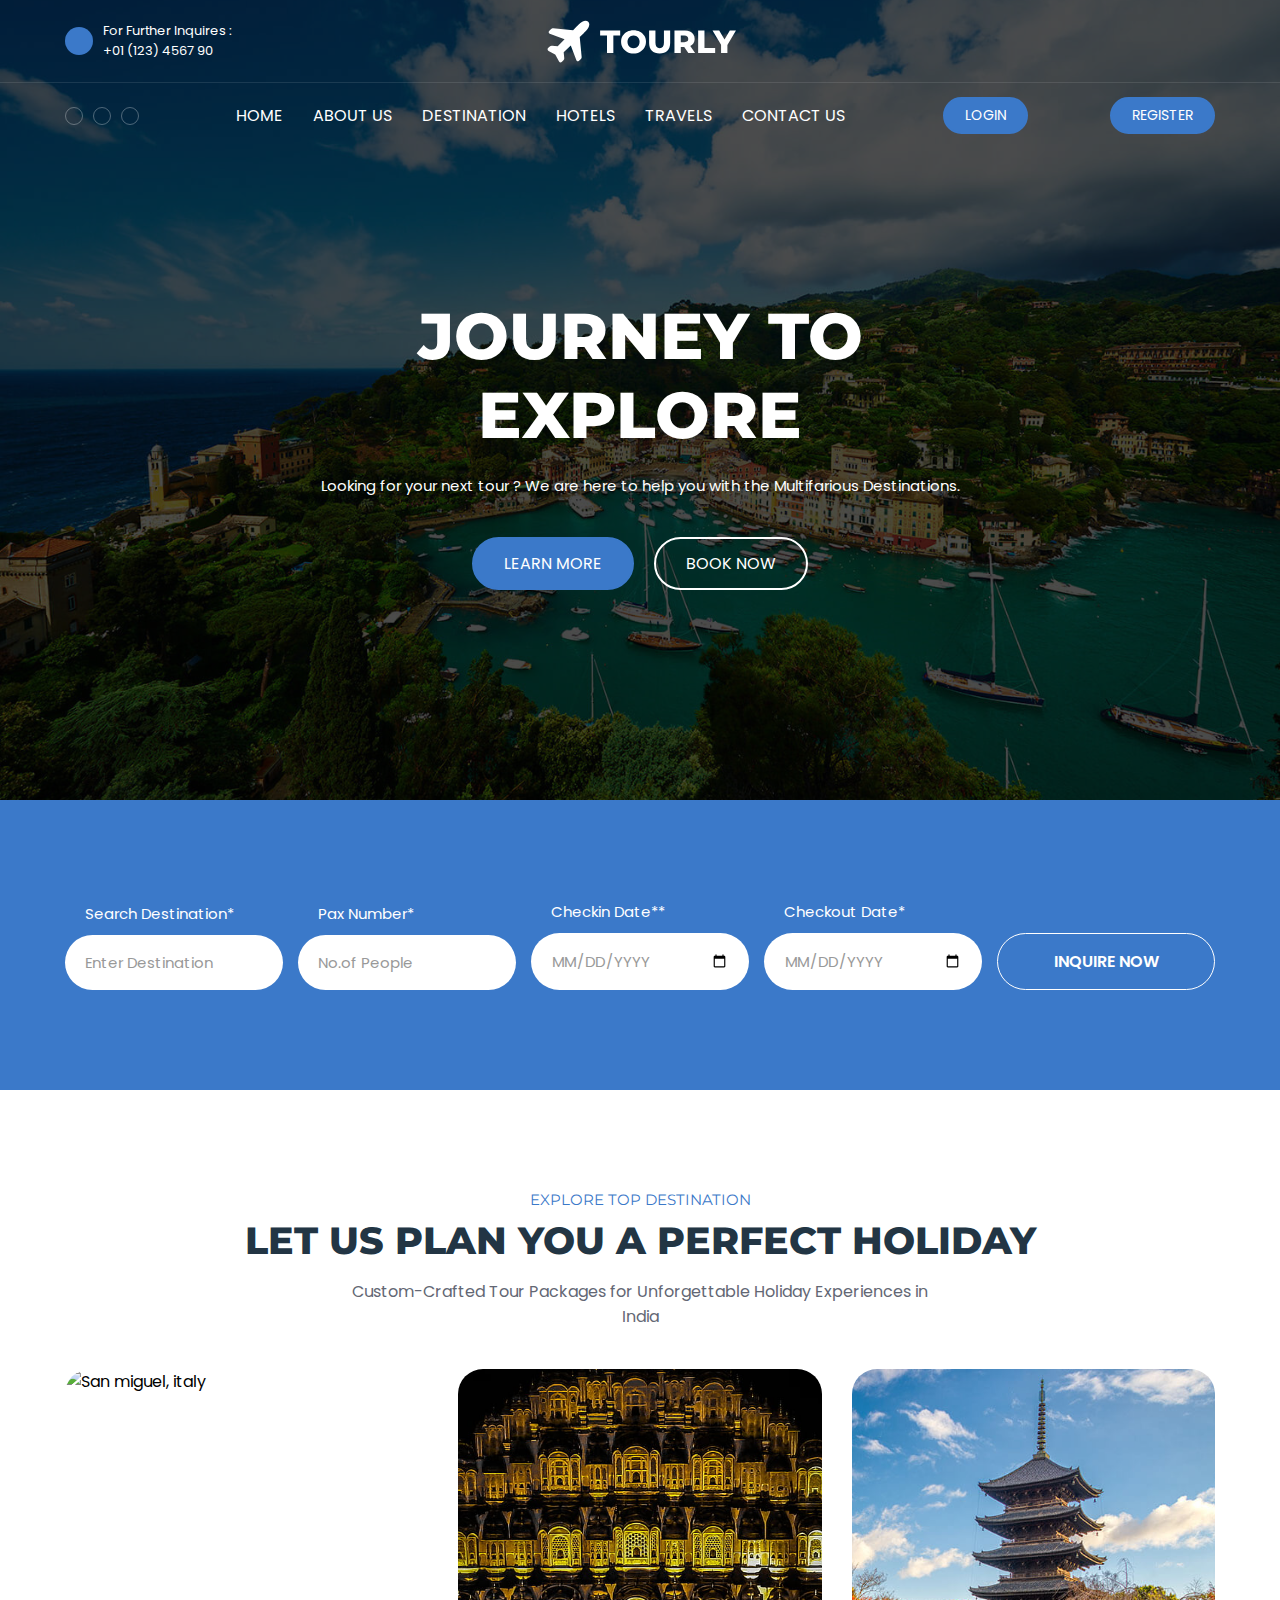
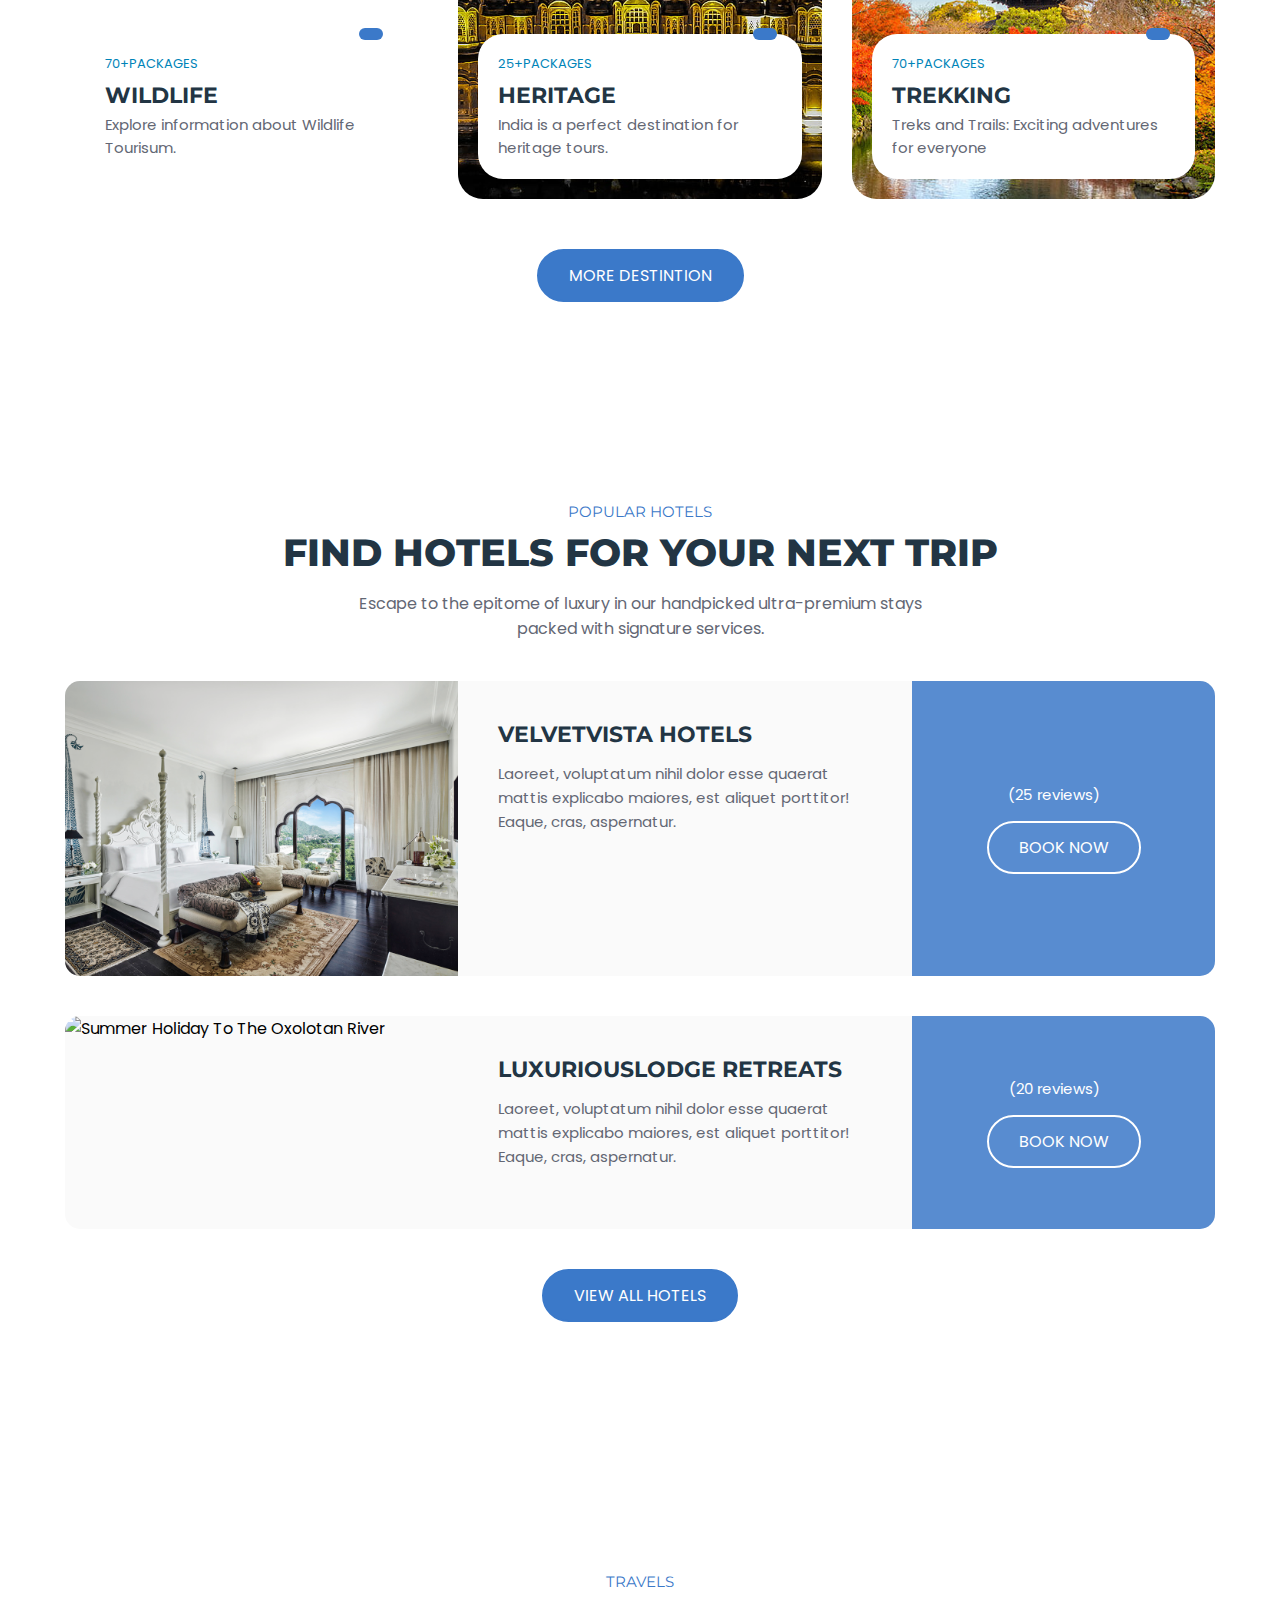
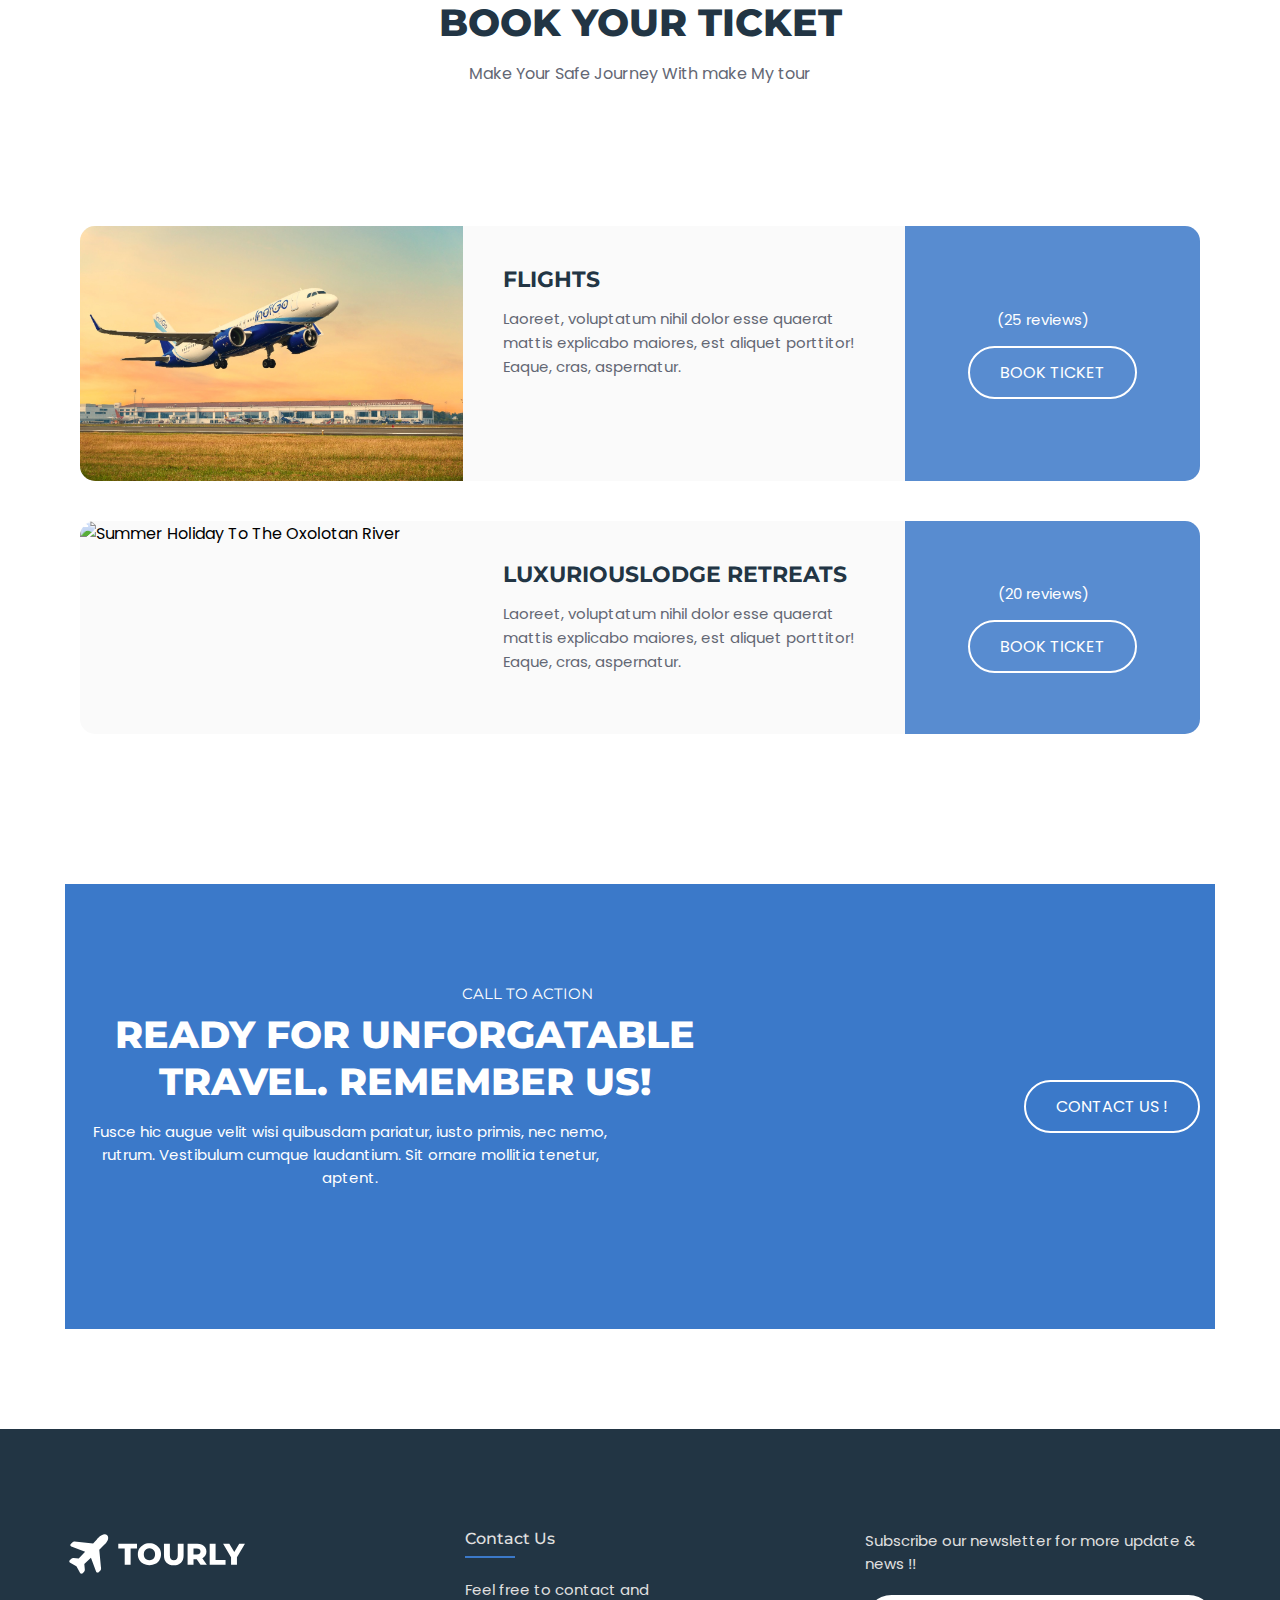
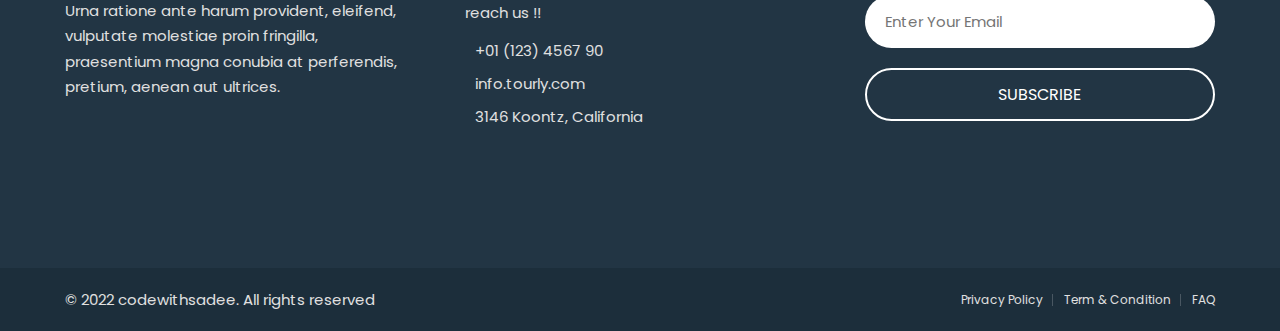
==== commit 94f40cb3: "update" ====
--- a/index.html
+++ b/index.html
@@ -54,9 +54,9 @@
 
         </a>
 
-        <!-- <a href="#" class="logo ">
-          <img src="./assets/images/logo.svg " alt="Tourly logo"> -->
-          <img src="./assets/images/text-secondary__1_-removebg-preview.png" height="50px" width="300px">
+         <a href="#" class="logo ">
+          <img src="./assets/images/logo.svg " alt="Tourly logo"> 
+          <!-- <img src="./assets/images/text-secondary__1_-removebg-preview.png" height="50px" width="300px"> -->
           
          
         </a>
@@ -145,8 +145,8 @@
 
         </nav>
 
-        <!-- <button class="btn btn-primary">Login</button>
-        <button class="btn btn-primary">Register</button> -->
+        <button class="btn btn-primary">Login</button>
+        <button class="btn btn-primary">Register</button>
 
       </div>
     </div>
